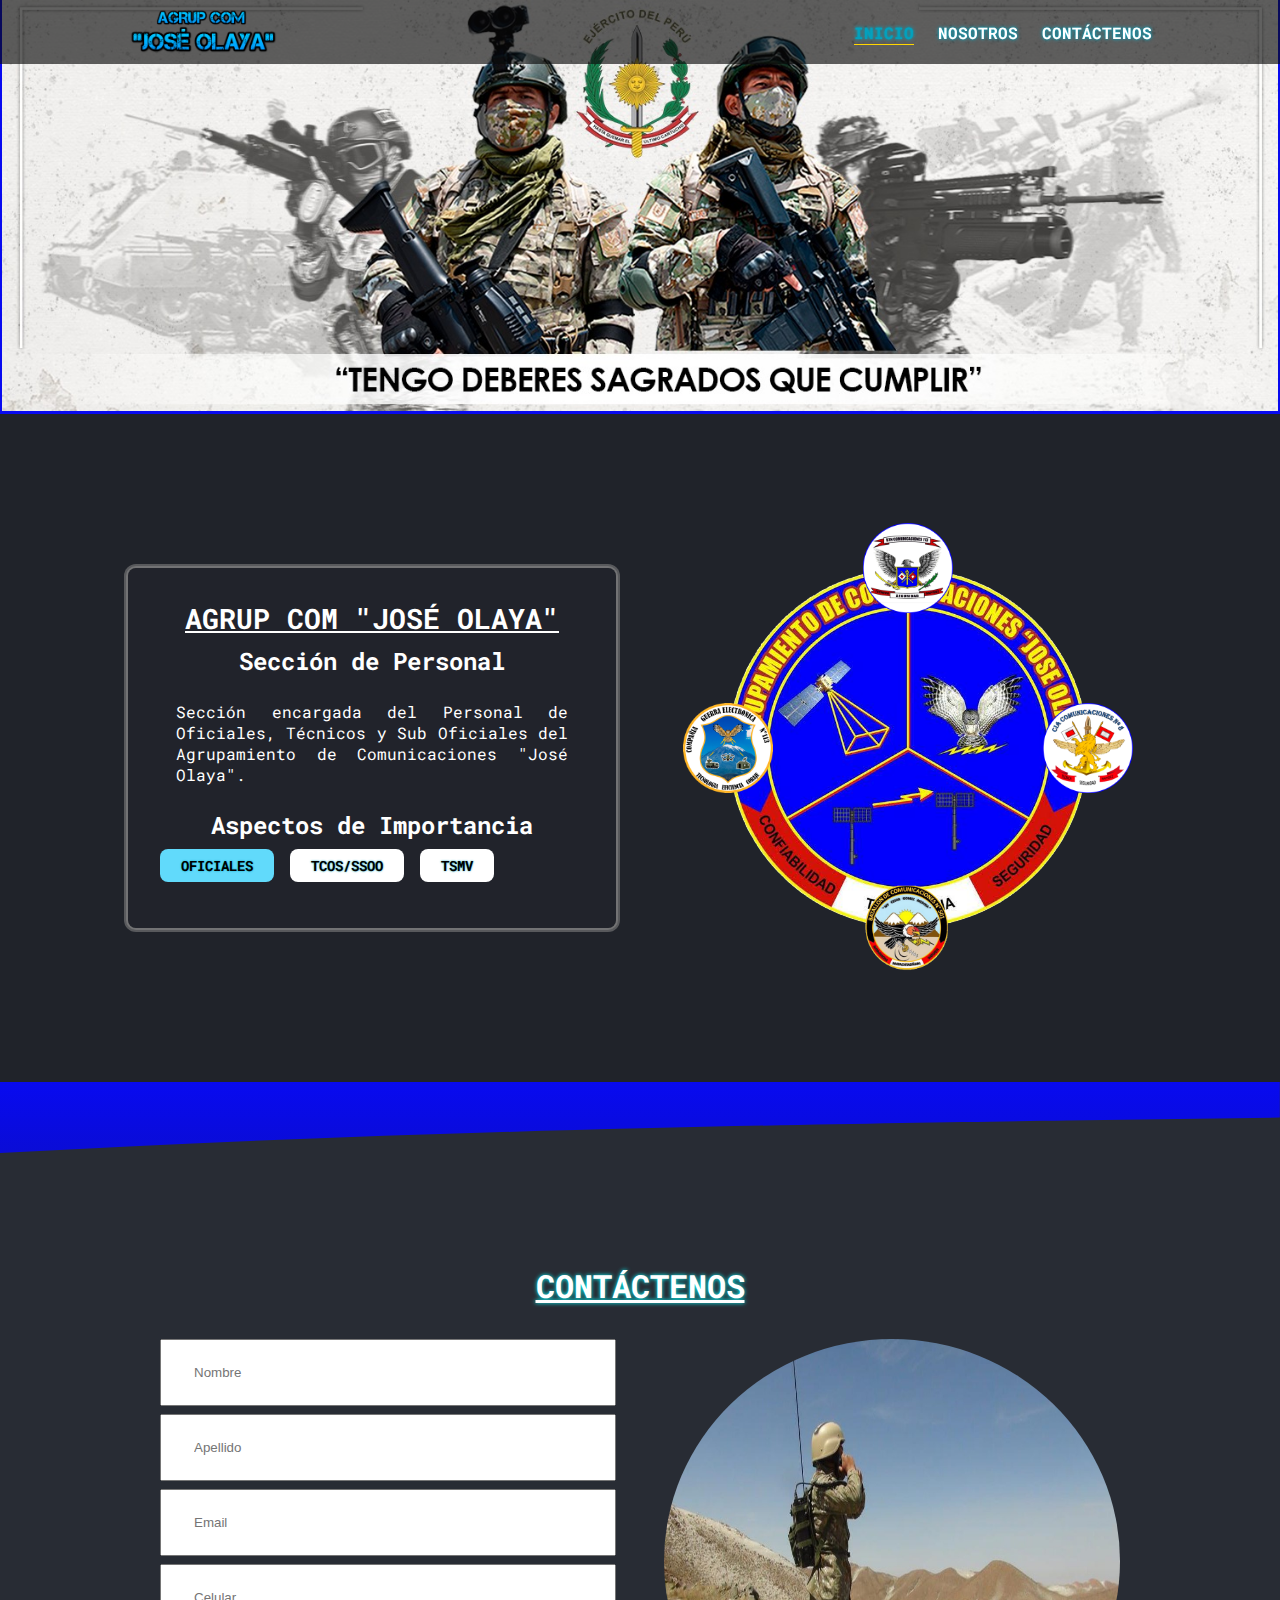
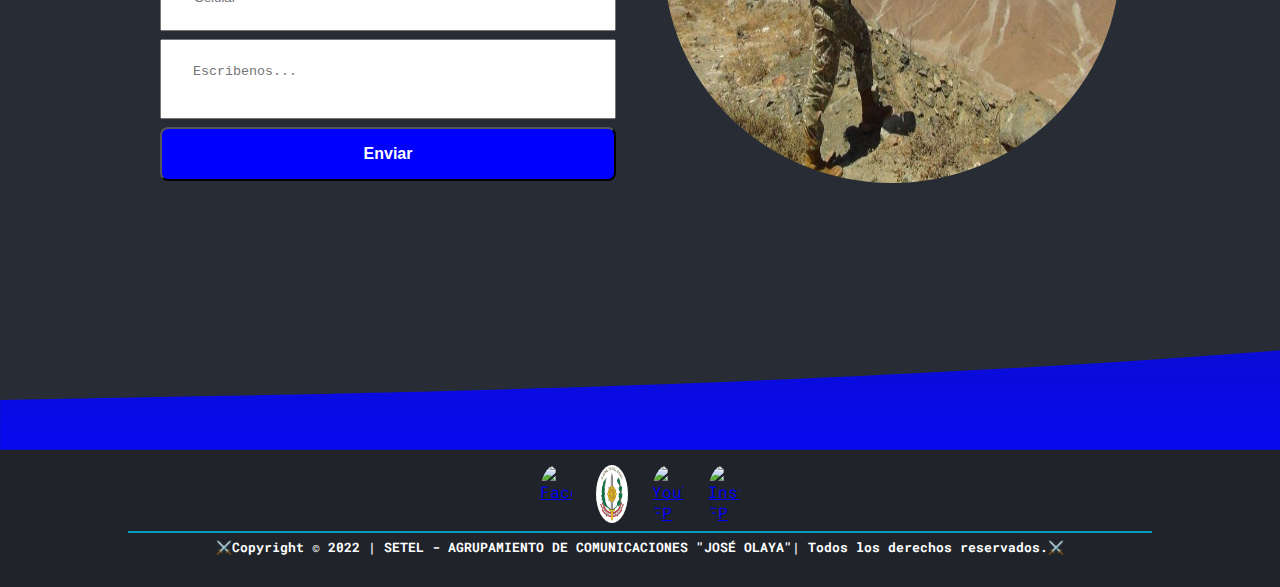
==== index.html @ ff0f56c0 "Se actualiza hipervinculo TSMV" ====
<!DOCTYPE html>
<html lang="es">

<head>
  <meta charset="UTF-8" />
  <meta http-equiv="X-UA-Compatible" content="IE=edge" />
  <meta name="viewport" content="width=device-width, initial-scale=1.0" />
  <title>Agrup Com JO</title>
  <link rel="stylesheet" href="./css/index.css" />
  <link rel="preconnect" href="https://fonts.googleapis.com" />
  <link rel="preconnect" href="https://fonts.gstatic.com" crossorigin />
  <link href="https://fonts.googleapis.com/css2?family=Roboto+Mono:wght@100;200;300;400;500;600;700&display=swap"
    rel="stylesheet" />
  <link rel="stylesheet" href="https://cdn.jsdelivr.net/npm/bootstrap-icons@1.8.1/font/bootstrap-icons.css" />
</head>

<body class="body">
  <header class="header">
    <nav class="header-nav">
      <div class="header-nav__container">
        <a href="#" class="header-nav__link-logocodigo-container">
          <img src="./img/logo-Text-AgrupCom.png" alt="Logo Agrup Com JO" class="header-nav__link-logocodigo" />
        </a>
        <a href="#" class="header-nav__link-logo-container">
          <img src="./img/Logo_Olaya.png" alt="Escudo Agrup Com JO" class="header-nav__link-logo" />
        </a>
        <label for="headerNavMenuIcon" class="header-nav__menu-icon-label">
          <i class="bi bi-list"></i>
        </label>
        <input type="checkbox" id="headerNavMenuIcon" class="header-nav__menu-icon-checkbox" />
        <ul class="header-nav__menu-link-list">
          <li class="header-nav__menu-link-item">
            <a href="#" class="header-nav__menu-link header-nav__menu-link--active" rel="noopener noreferrer">INICIO</a>
          <li class="header-nav__menu-link-item">
            <a href="#" class="header-nav__menu-link">NOSOTROS</a>
          </li>
          <li class="header-nav__menu-link-item">
            <a href="#contacto" class="header-nav__menu-link">CONTÁCTENOS</a>
          </li>
          </li>
        </ul>
      </div>
    </nav>
  </header>

  <main class="main">
    <section class="portada">
        <figure class="portada__image-container">
          <img src="./img/Portada-EP.jpg" alt="Imagen Portada" class="portada-image">
        </figure>
    </section>
    <article class="profile">
      <div class="profile__container">
        <div class="profile__info">
          <h2 class="profile__info-title">AGRUP COM "JOSÉ OLAYA"</h2>
          <h1 class="profile__info-subtitle">Sección de Personal</h1>
          <p class="profile__info-description">Sección encargada del Personal de Oficiales, Técnicos y Sub Oficiales del Agrupamiento de Comunicaciones "José Olaya".</p>
          <h1 class="profile__info-subtitle">Aspectos de Importancia</h1>
          <div class="profile__info-link-container">
            <a href="docs/1formato-actividad-montepio.pdf" target="_blank" rel="noopener noreferrer" class="profile__info-link">OFICIALES</a>
            <a href="docs/1formato-actividad-montepio.pdf" target="_blank" class="profile__info-link profile__info-link--active">TCOS/SSOO</a>
            <a href="./tsmv.html" class="profile__info-link profile__info-link--active">TSMV</a>
          </div>
        </div>
        <div class="profile__figure">
          <figure class="profile__figure-image-container">
            <img src="./img/Logo_Olaya.png" alt="Logo Olaya" class="profile__figure-image" />
            <img src="./img/2Logo_Cmdo501.png" alt="Logo Cia BCOM501" class="profile__figure-tech-one">
            <img src="./img/4Logo_GE.png" alt="Logo GE" class="profile__figure-tech-two">
            <img src="./img/3Logo_CiaCom8.png" alt="Logo Cia Com 8" class="profile__figure-tech-three">
            <img src="./img/1Logo_bcom113.png" alt="Logo BCOM113" class="profile__figure-tech-four">
          </figure>
        </div>
      </div>
    </article>
    <section class="wave-separator">
      <figure class="wave-separator__wave-container">
        <svg id="wave" style="transform:rotate(180deg); transition: 0.3s" viewBox="0 0 1440 200" version="1.1" xmlns="http://www.w3.org/2000/svg"><defs><linearGradient id="sw-gradient-0" x1="0" x2="0" y1="1" y2="0"><stop stop-color="rgba(8, 10, 240, 1)" offset="0%"></stop><stop stop-color="rgba(0, 2.103, 243.936, 0.64)" offset="100%"></stop></linearGradient></defs><path style="transform:translate(0, 0px); opacity:1" fill="url(#sw-gradient-0)" d="M0,160L240,156.7C480,153,960,147,1440,120C1920,93,2400,47,2880,53.3C3360,60,3840,120,4320,130C4800,140,5280,100,5760,70C6240,40,6720,20,7200,30C7680,40,8160,80,8640,80C9120,80,9600,40,10080,33.3C10560,27,11040,53,11520,66.7C12000,80,12480,80,12960,73.3C13440,67,13920,53,14400,50C14880,47,15360,53,15840,70C16320,87,16800,113,17280,120C17760,127,18240,113,18720,116.7C19200,120,19680,140,20160,143.3C20640,147,21120,133,21600,130C22080,127,22560,133,23040,113.3C23520,93,24000,47,24480,23.3C24960,0,25440,0,25920,10C26400,20,26880,40,27360,50C27840,60,28320,60,28800,63.3C29280,67,29760,73,30240,63.3C30720,53,31200,27,31680,30C32160,33,32640,67,33120,90C33600,113,34080,127,34320,133.3L34560,140L34560,200L34320,200C34080,200,33600,200,33120,200C32640,200,32160,200,31680,200C31200,200,30720,200,30240,200C29760,200,29280,200,28800,200C28320,200,27840,200,27360,200C26880,200,26400,200,25920,200C25440,200,24960,200,24480,200C24000,200,23520,200,23040,200C22560,200,22080,200,21600,200C21120,200,20640,200,20160,200C19680,200,19200,200,18720,200C18240,200,17760,200,17280,200C16800,200,16320,200,15840,200C15360,200,14880,200,14400,200C13920,200,13440,200,12960,200C12480,200,12000,200,11520,200C11040,200,10560,200,10080,200C9600,200,9120,200,8640,200C8160,200,7680,200,7200,200C6720,200,6240,200,5760,200C5280,200,4800,200,4320,200C3840,200,3360,200,2880,200C2400,200,1920,200,1440,200C960,200,480,200,240,200L0,200Z"></path></svg>
      </figure> 
    </section>
    <section class="contact" id="contacto">
      <div class="contact__container">
          <h2 class="contact__title">CONTÁCTENOS</h2>
          <form action="" id="formContact" class="contact__form">
              <div class="contact__form-inputs">
                  <input id="name" class="contact__form-item" type="text" placeholder="Nombre" />
                  <input id="apellido" class="contact__form-item" type="text" placeholder="Apellido" />
                  <input id="email" class="contact__form-item" type="email" placeholder="Email" />
                  <input id="celular" class="contact__form-item" type="text" placeholder="Celular" />
                  <textarea id="area" class="contact__form-item conctact__form-item--area"
                      placeholder="Escribenos..."></textarea>
                  <div class="contact__form-button-container">
                      <button type="submit" class="contact__form-button">Enviar</button>
                      <p class="warnings" id="warnings"></p>
                  </div>
              </div>
              <figure class="contact__form-image-container">
                  <img class="contact__form-image" src="./img/contact.jpg" alt="Logo Contacto">
              </figure>
          </form>
      </div>

  </section>
    <section class="wave-separator wave-separator--r-180deg">
      <figure class="wave-separator__wave-container">
        <svg id="wave" style="transform:rotate(180deg); transition: 0.3s" viewBox="0 0 1440 280" version="1.1" xmlns="http://www.w3.org/2000/svg"><defs><linearGradient id="sw-gradient-0" x1="0" x2="0" y1="1" y2="0"><stop stop-color="rgba(8, 10, 240, 1)" offset="0%"></stop><stop stop-color="rgba(0, 2.103, 243.936, 0.64)" offset="100%"></stop></linearGradient></defs><path style="transform:translate(0, 0px); opacity:1" fill="url(#sw-gradient-0)" d="M0,224L240,219.3C480,215,960,205,1440,168C1920,131,2400,65,2880,74.7C3360,84,3840,168,4320,182C4800,196,5280,140,5760,98C6240,56,6720,28,7200,42C7680,56,8160,112,8640,112C9120,112,9600,56,10080,46.7C10560,37,11040,75,11520,93.3C12000,112,12480,112,12960,102.7C13440,93,13920,75,14400,70C14880,65,15360,75,15840,98C16320,121,16800,159,17280,168C17760,177,18240,159,18720,163.3C19200,168,19680,196,20160,200.7C20640,205,21120,187,21600,182C22080,177,22560,187,23040,158.7C23520,131,24000,65,24480,32.7C24960,0,25440,0,25920,14C26400,28,26880,56,27360,70C27840,84,28320,84,28800,88.7C29280,93,29760,103,30240,88.7C30720,75,31200,37,31680,42C32160,47,32640,93,33120,126C33600,159,34080,177,34320,186.7L34560,196L34560,280L34320,280C34080,280,33600,280,33120,280C32640,280,32160,280,31680,280C31200,280,30720,280,30240,280C29760,280,29280,280,28800,280C28320,280,27840,280,27360,280C26880,280,26400,280,25920,280C25440,280,24960,280,24480,280C24000,280,23520,280,23040,280C22560,280,22080,280,21600,280C21120,280,20640,280,20160,280C19680,280,19200,280,18720,280C18240,280,17760,280,17280,280C16800,280,16320,280,15840,280C15360,280,14880,280,14400,280C13920,280,13440,280,12960,280C12480,280,12000,280,11520,280C11040,280,10560,280,10080,280C9600,280,9120,280,8640,280C8160,280,7680,280,7200,280C6720,280,6240,280,5760,280C5280,280,4800,280,4320,280C3840,280,3360,280,2880,280C2400,280,1920,280,1440,280C960,280,480,280,240,280L0,280Z"></path></svg>
      </figure> 
    </section>
  </main>
</body>
<footer class="footer">
  <nav class="footer-nav">
    <div class="footer-nav-container">
      <ul class="footer-nav__link-list">
        <li class="footer-nav__link-item">
          <a href="https://www.facebook.com/joseolaya.agrupamientodecomunicaciones.7" class="footer-nav__link">
            <img src="https://i.postimg.cc/7YHyZXZX/facebook.png" alt="Facebook" class="footer-nav__link-image" />
          </a>
        </li>
        <li class="footer-nav__link-item">
          <a href="https://www.facebook.com/ejercitodelperuoficial" class="footer-nav__link" target="_blank">
            <img src="./img/logo_ep.jpg" alt="Facebook EP" class="footer-nav__link-image" />
          </a>
        </li>
        <li class="footer-nav__link-item">
          <a href="https://www.youtube.com/c/Ej%C3%A9rcitodelPer%C3%BACanaloficial" class="footer-nav__link" target="_blank">
            <img src="https://i.postimg.cc/VLzmp15X/youtube.png" alt="YouTube EP" class="footer-nav__link-image" />
          </a>
        </li>
        <li class="footer-nav__link-item">
          <a href="https://www.instagram.com/ejercitoperu/?hl=en" class="footer-nav__link" target="_blank">
            <img src="https://i.postimg.cc/MpTxZD7T/instagram.png" alt="Instagram EP" class="footer-nav__link-image"/>
          </a>
        </li>
      </ul>
      <h2 class="footer-nav__credits">
        ⚔️Copyright &copy; 2022 <a href="https://www.facebook.com/joseolaya.agrupamientodecomunicaciones.7"
          class="footer-nav__credits-author" target="_blank" rel="noreferrer">| SETEL - AGRUPAMIENTO DE COMUNICACIONES "JOSÉ OLAYA"|</a> Todos los derechos
        reservados.⚔️
      </h2>
    </div>
  </nav>
</footer>
</html>
---- css/index.css ----
@import url(./header.css);
@import url(./profile.css);
@import url(./footer.css);
@import url(./tsmv.css);
@import url(./contact.css);

:root {
  scroll-behavior: smooth;
  --primary-theme-color: #20232a;
  --secondary-theme-color: #282c34;
  --text-color: #fff;
  --primary-shadow-color: #8888;
  --secondary-shadow-color: #21242c80;
  --button-color: #61dafb;
  --button-color-active: #fff;
  --button-text-color: #000;
  --primary-highlight-color: #03a1bd;
  --secondary-highlight-color: #ffd700;
  --padding-section: 4rem 0;
  --padding-container: 0 2rem;
  --max-width-container: 1024px;
  --border-radius: 0.5rem;
  --all-transitions: all 0.25s;
}

.body {
  background-color: var(--primary-theme-color);
  color: var(--text-color);
  font-family: 'Roboto Mono', monospace;
  margin: 0;
}

.main {
  width: 100%;
}

.portada{
  background-color: #080af0;
  margin-top: 4.5rem;
  /* align-items: center; */
  /* background-position: center; */
  /* justify-content:center; */
  /* padding: 0px; */
}

.portada__image-container{
    /* position: relative; */
    display: flex;
    align-items: center;
    margin: 0;

}
.portada-image{
  width:100%;
  transition: var(--all-transitions);
}

@media (min-width: 854px) {
  .portada{
    margin-top: -1rem;
    /* margin: 0;
    padding: 0; */
  }

  .portada__image-container{
    /* position: relative; */
    display: flex;
    align-items: center;
    margin: 0rem;
    padding: 0.15em;
  }
  .portada-image {
      width: 100%;
      transition: var(--all-transitions);
    }

  :root {
    --padding-container: 0 0.75em;
  }
  
  
}
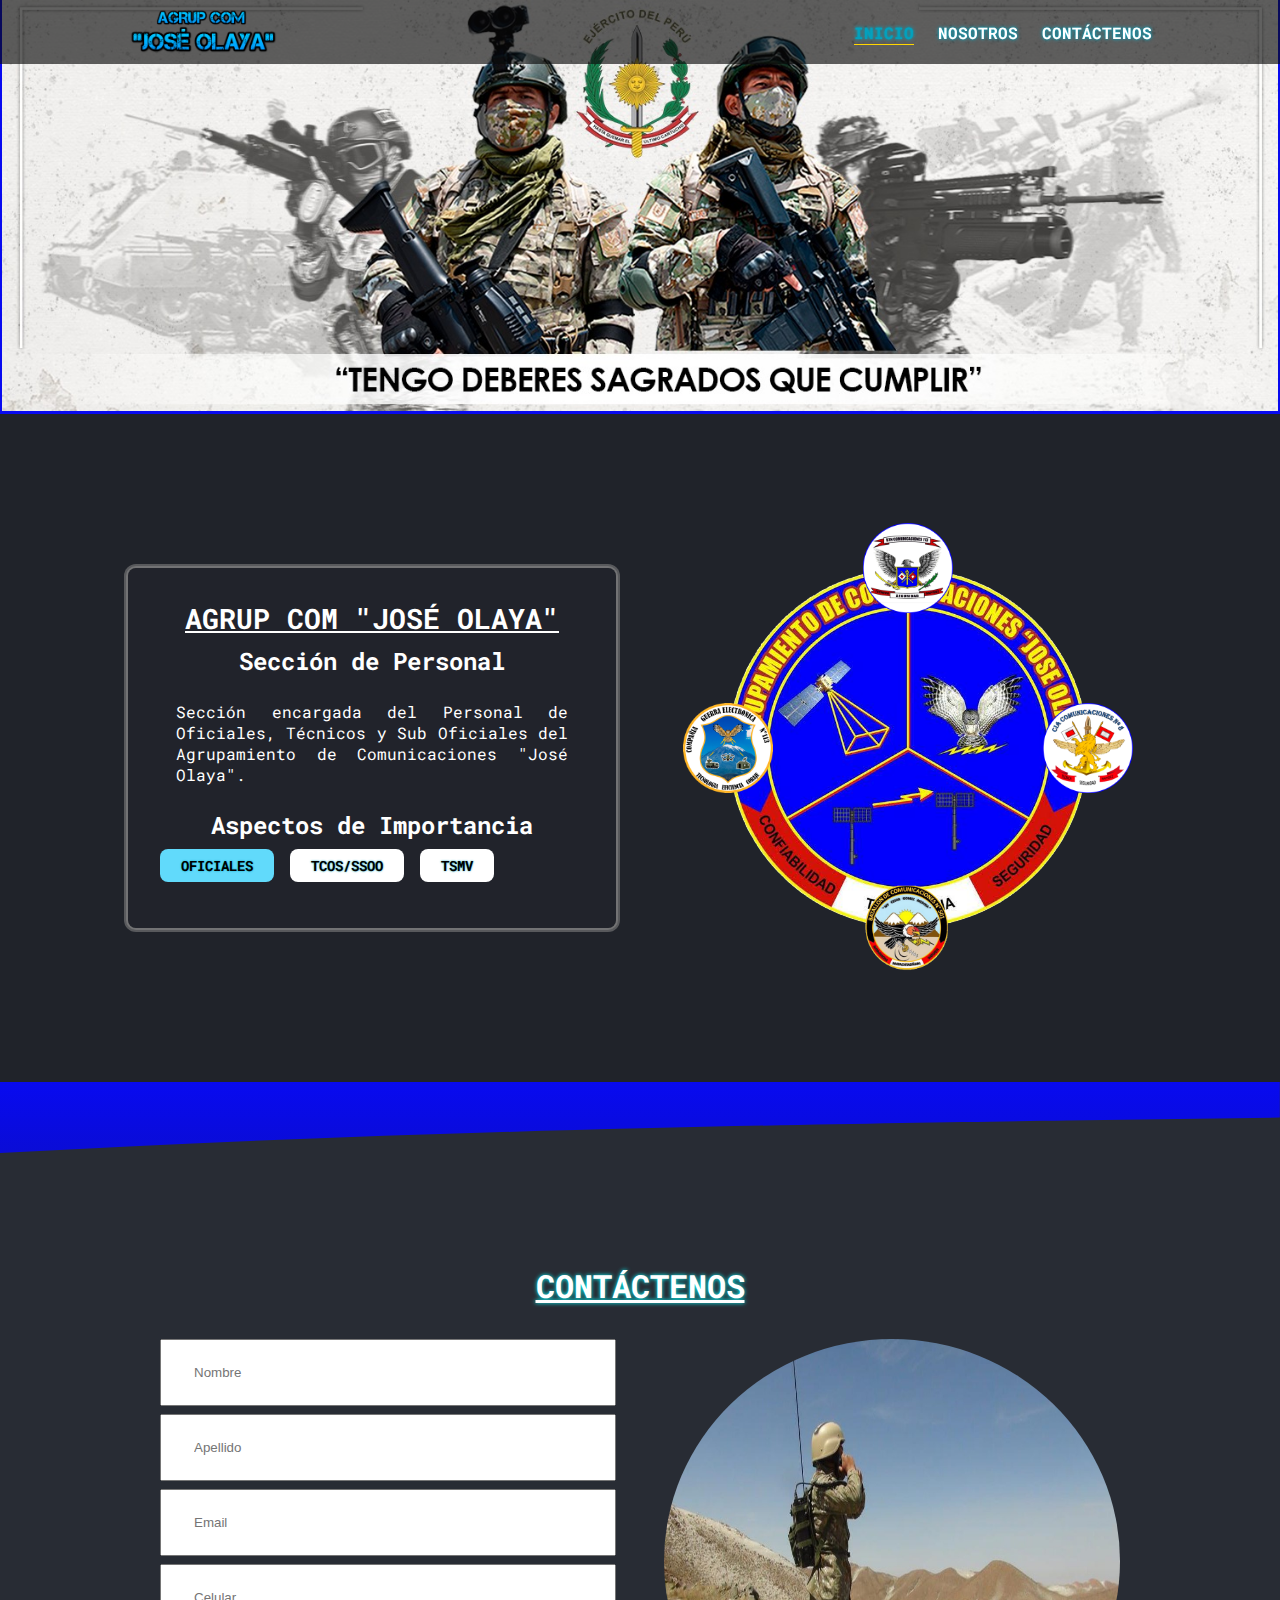
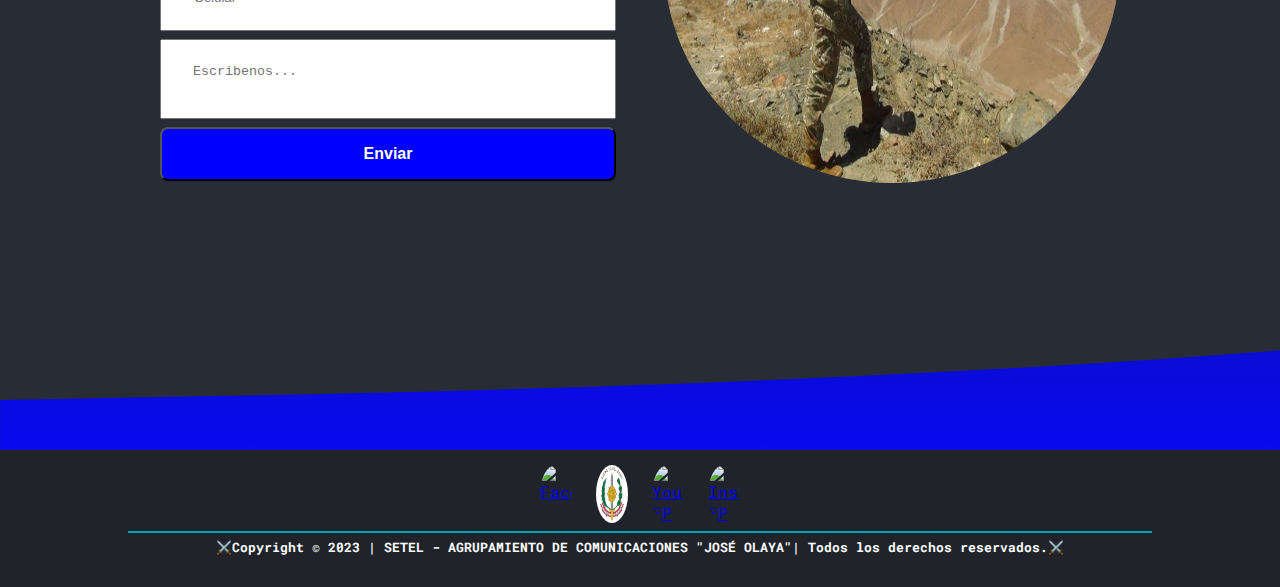
==== commit f0dee33c: "Update index.html" ====
--- a/index.html
+++ b/index.html
@@ -59,7 +59,7 @@
           <div class="profile__info-link-container">
             <a href="docs/1formato-actividad-montepio.pdf" target="_blank" rel="noopener noreferrer" class="profile__info-link">OFICIALES</a>
             <a href="docs/1formato-actividad-montepio.pdf" target="_blank" class="profile__info-link profile__info-link--active">TCOS/SSOO</a>
-            <a href="./tsmv.html" class="profile__info-link profile__info-link--active">TSMV</a>
+            <a href="tsmv.html" class="profile__info-link profile__info-link--active">TSMV</a>
           </div>
         </div>
         <div class="profile__figure">
@@ -134,11 +134,11 @@
         </li>
       </ul>
       <h2 class="footer-nav__credits">
-        ⚔️Copyright &copy; 2022 <a href="https://www.facebook.com/joseolaya.agrupamientodecomunicaciones.7"
+        ⚔️Copyright &copy; 2023 <a href="https://www.facebook.com/joseolaya.agrupamientodecomunicaciones.7"
           class="footer-nav__credits-author" target="_blank" rel="noreferrer">| SETEL - AGRUPAMIENTO DE COMUNICACIONES "JOSÉ OLAYA"|</a> Todos los derechos
         reservados.⚔️
       </h2>
     </div>
   </nav>
 </footer>
-</html>+</html>
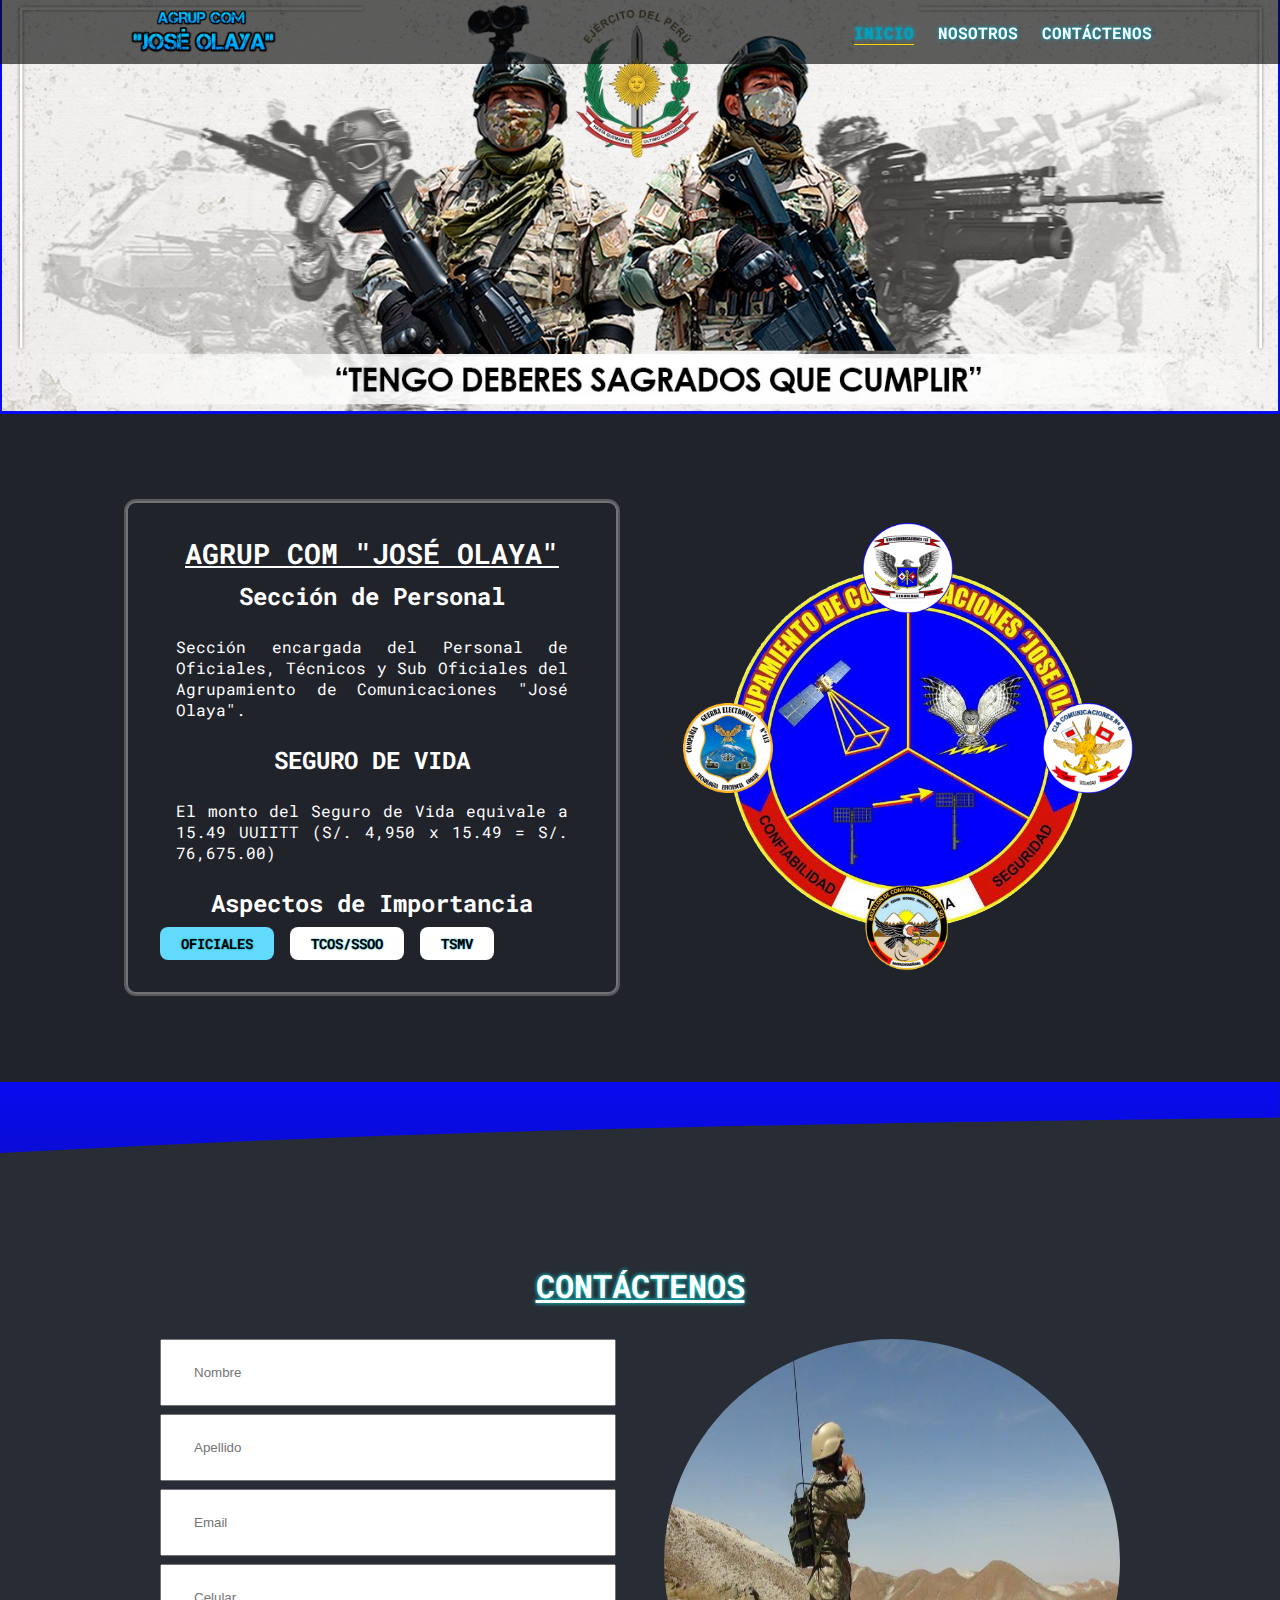
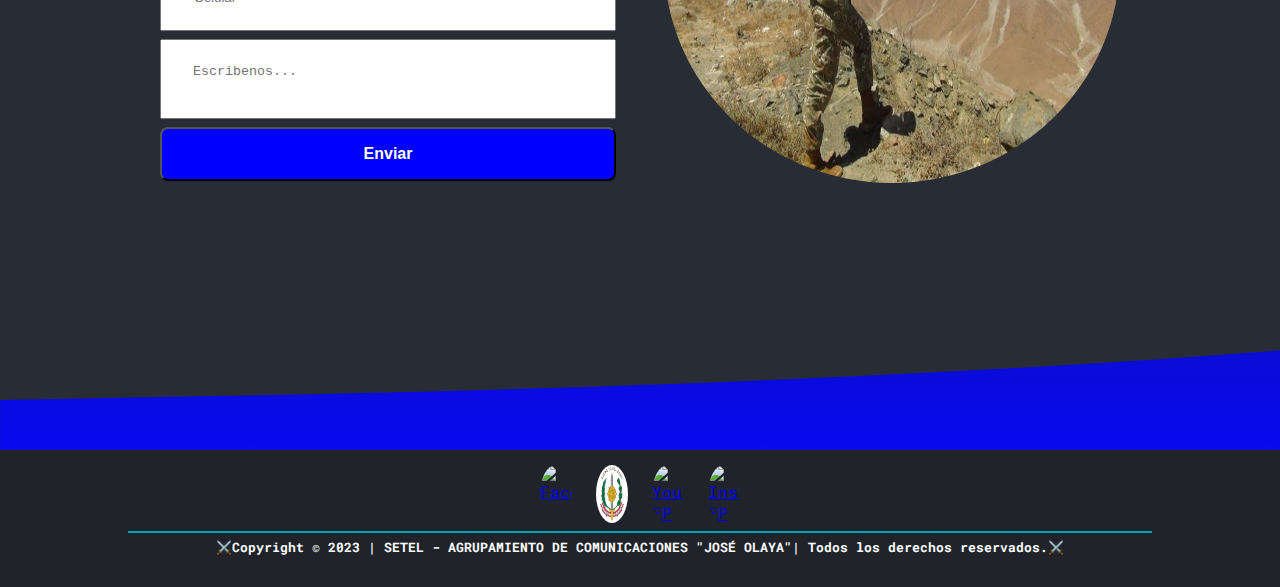
==== commit ecb78b67: "Update index.html" ====
--- a/index.html
+++ b/index.html
@@ -55,6 +55,8 @@
           <h2 class="profile__info-title">AGRUP COM "JOSÉ OLAYA"</h2>
           <h1 class="profile__info-subtitle">Sección de Personal</h1>
           <p class="profile__info-description">Sección encargada del Personal de Oficiales, Técnicos y Sub Oficiales del Agrupamiento de Comunicaciones "José Olaya".</p>
+          <h1 class="profile__info-subtitle">SEGURO DE VIDA</h1>
+          <p class="profile__info-description">El monto del Seguro de Vida equivale a 15.49 UUIITT (S/. 4,950 x 15.49 = S/. 76,675.00)</p>
           <h1 class="profile__info-subtitle">Aspectos de Importancia</h1>
           <div class="profile__info-link-container">
             <a href="docs/1formato-actividad-montepio.pdf" target="_blank" rel="noopener noreferrer" class="profile__info-link">OFICIALES</a>
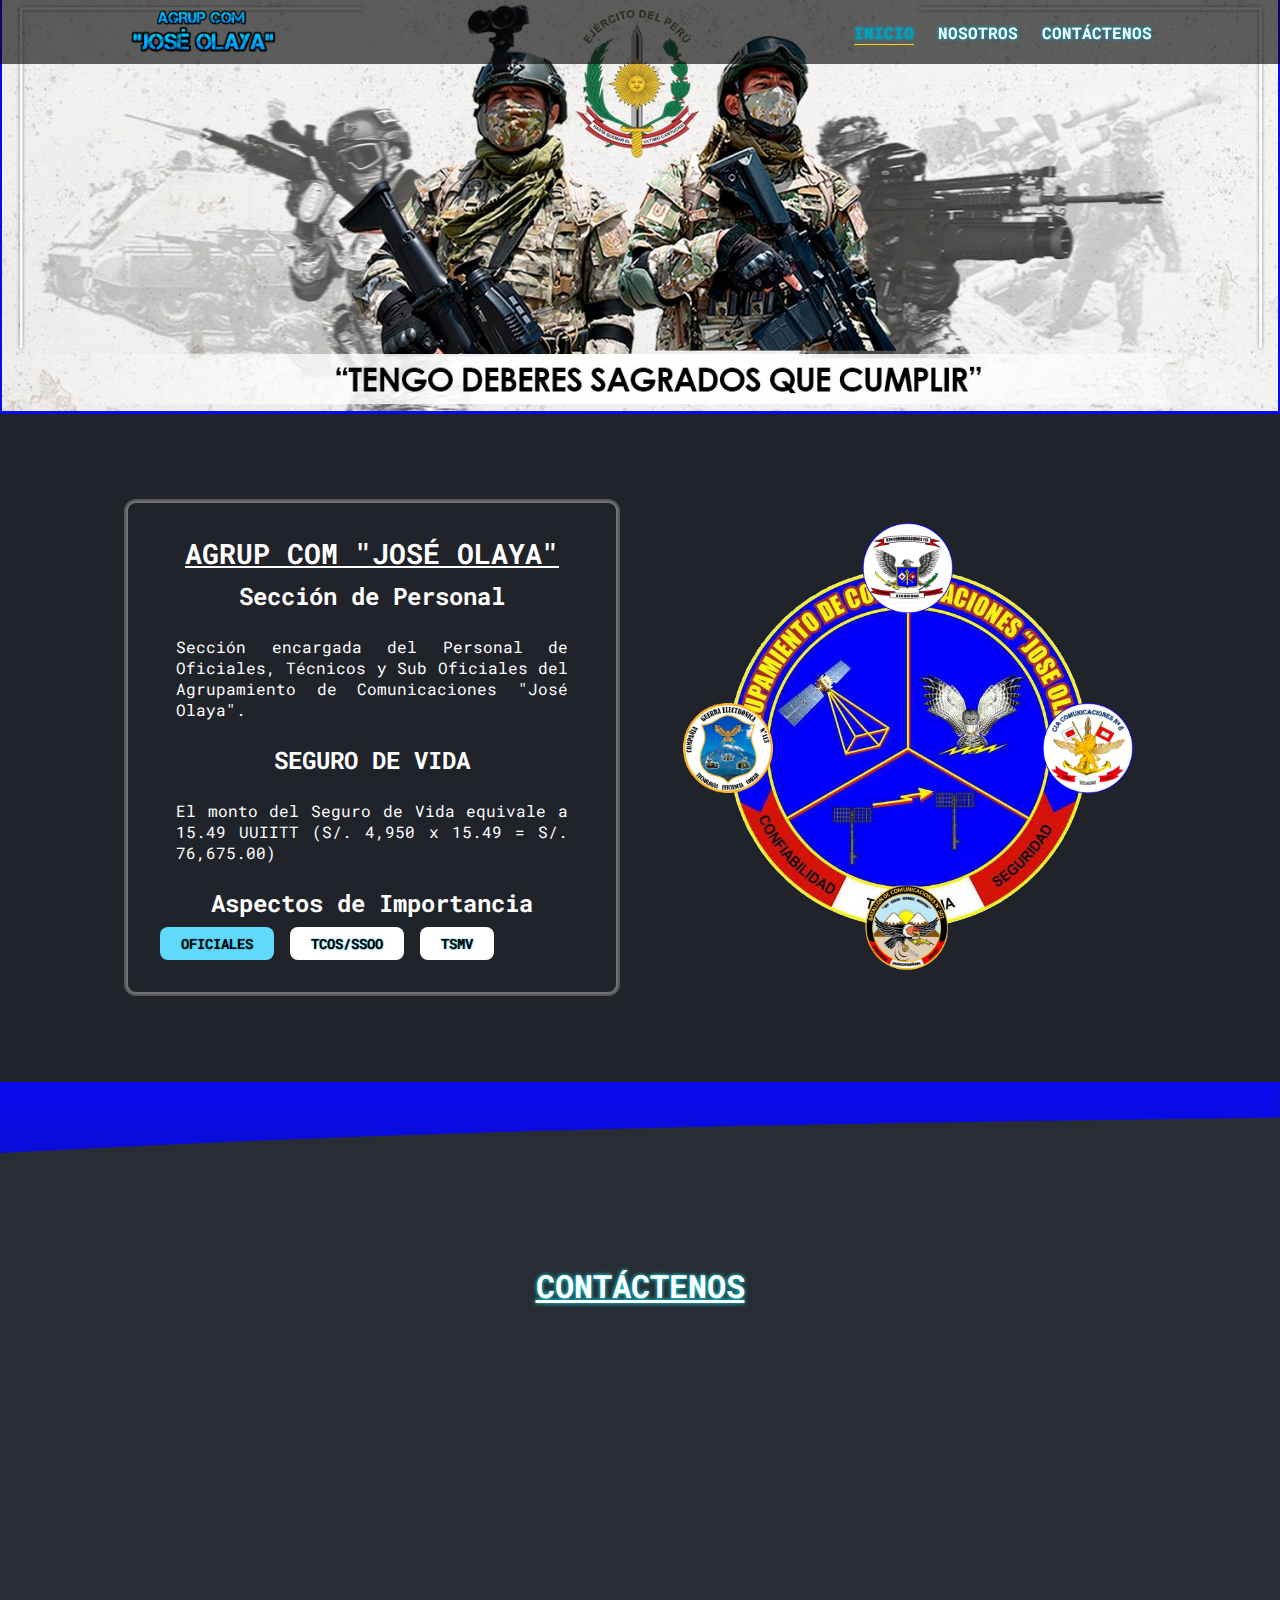
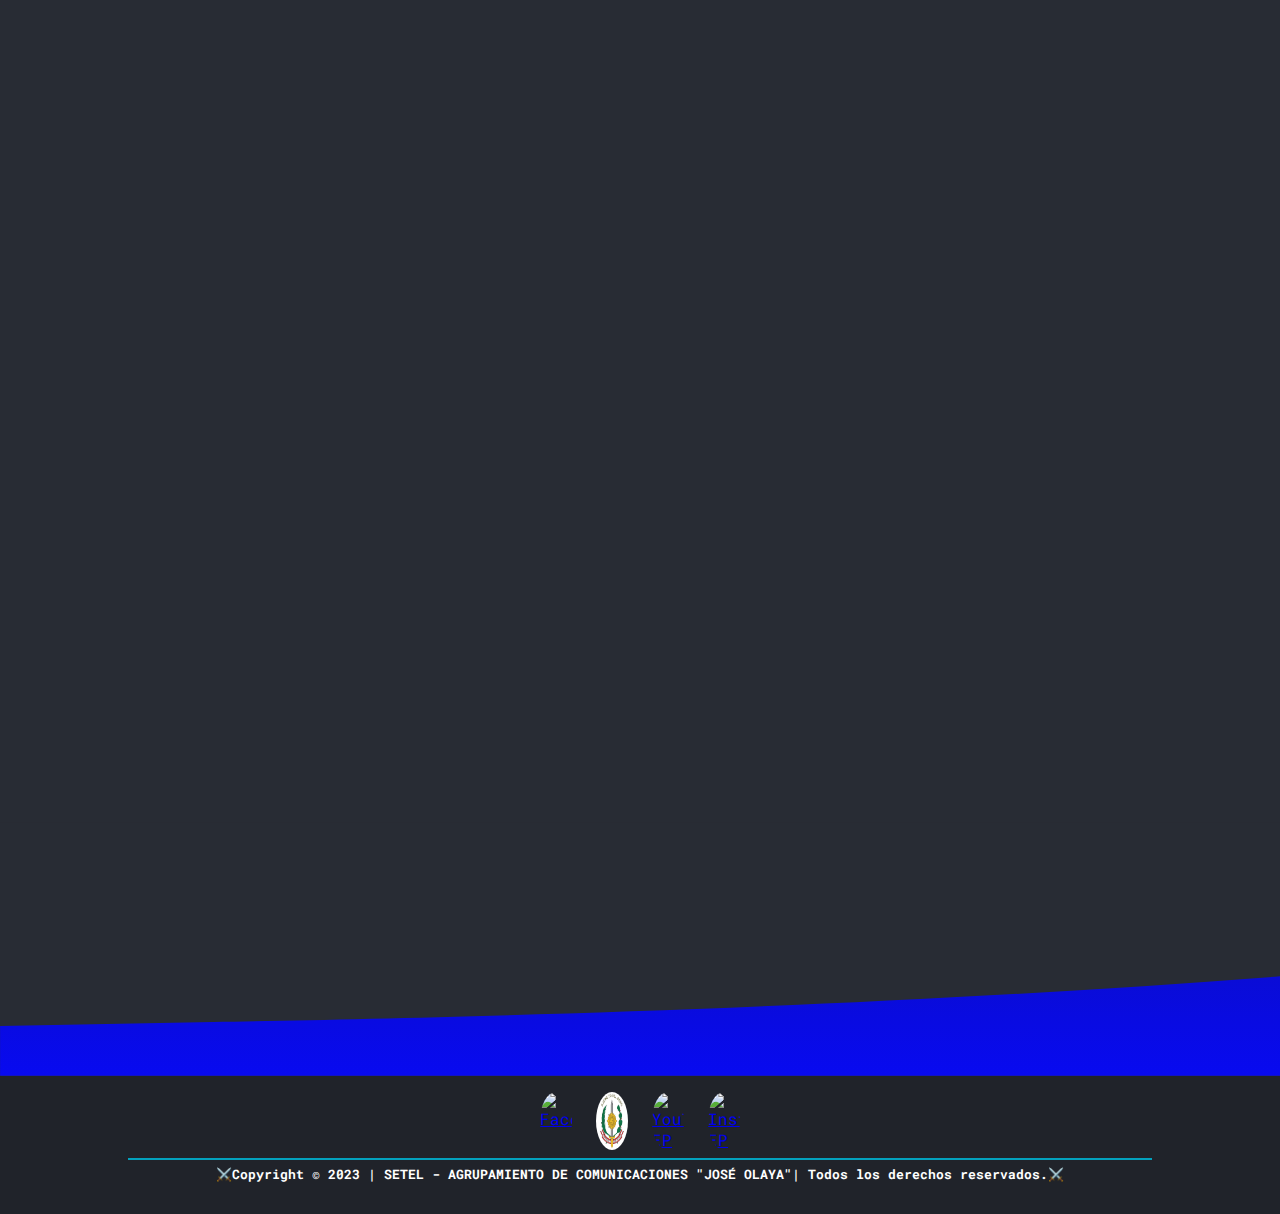
==== commit 6e91bb40: "Update index.html" ====
--- a/index.html
+++ b/index.html
@@ -83,25 +83,8 @@
     <section class="contact" id="contacto">
       <div class="contact__container">
           <h2 class="contact__title">CONTÁCTENOS</h2>
-          <form action="" id="formContact" class="contact__form">
-              <div class="contact__form-inputs">
-                  <input id="name" class="contact__form-item" type="text" placeholder="Nombre" />
-                  <input id="apellido" class="contact__form-item" type="text" placeholder="Apellido" />
-                  <input id="email" class="contact__form-item" type="email" placeholder="Email" />
-                  <input id="celular" class="contact__form-item" type="text" placeholder="Celular" />
-                  <textarea id="area" class="contact__form-item conctact__form-item--area"
-                      placeholder="Escribenos..."></textarea>
-                  <div class="contact__form-button-container">
-                      <button type="submit" class="contact__form-button">Enviar</button>
-                      <p class="warnings" id="warnings"></p>
-                  </div>
-              </div>
-              <figure class="contact__form-image-container">
-                  <img class="contact__form-image" src="./img/contact.jpg" alt="Logo Contacto">
-              </figure>
-          </form>
+      <iframe title="Calendar" src="https://timetreeapp.com/public_calendars/ac01/embed?calendar_name=true&frame_color=%232ecc87" style="width:100%;min-height:700px;aspect-ratio:680/720;border:none"></iframe>
       </div>
-
   </section>
     <section class="wave-separator wave-separator--r-180deg">
       <figure class="wave-separator__wave-container">
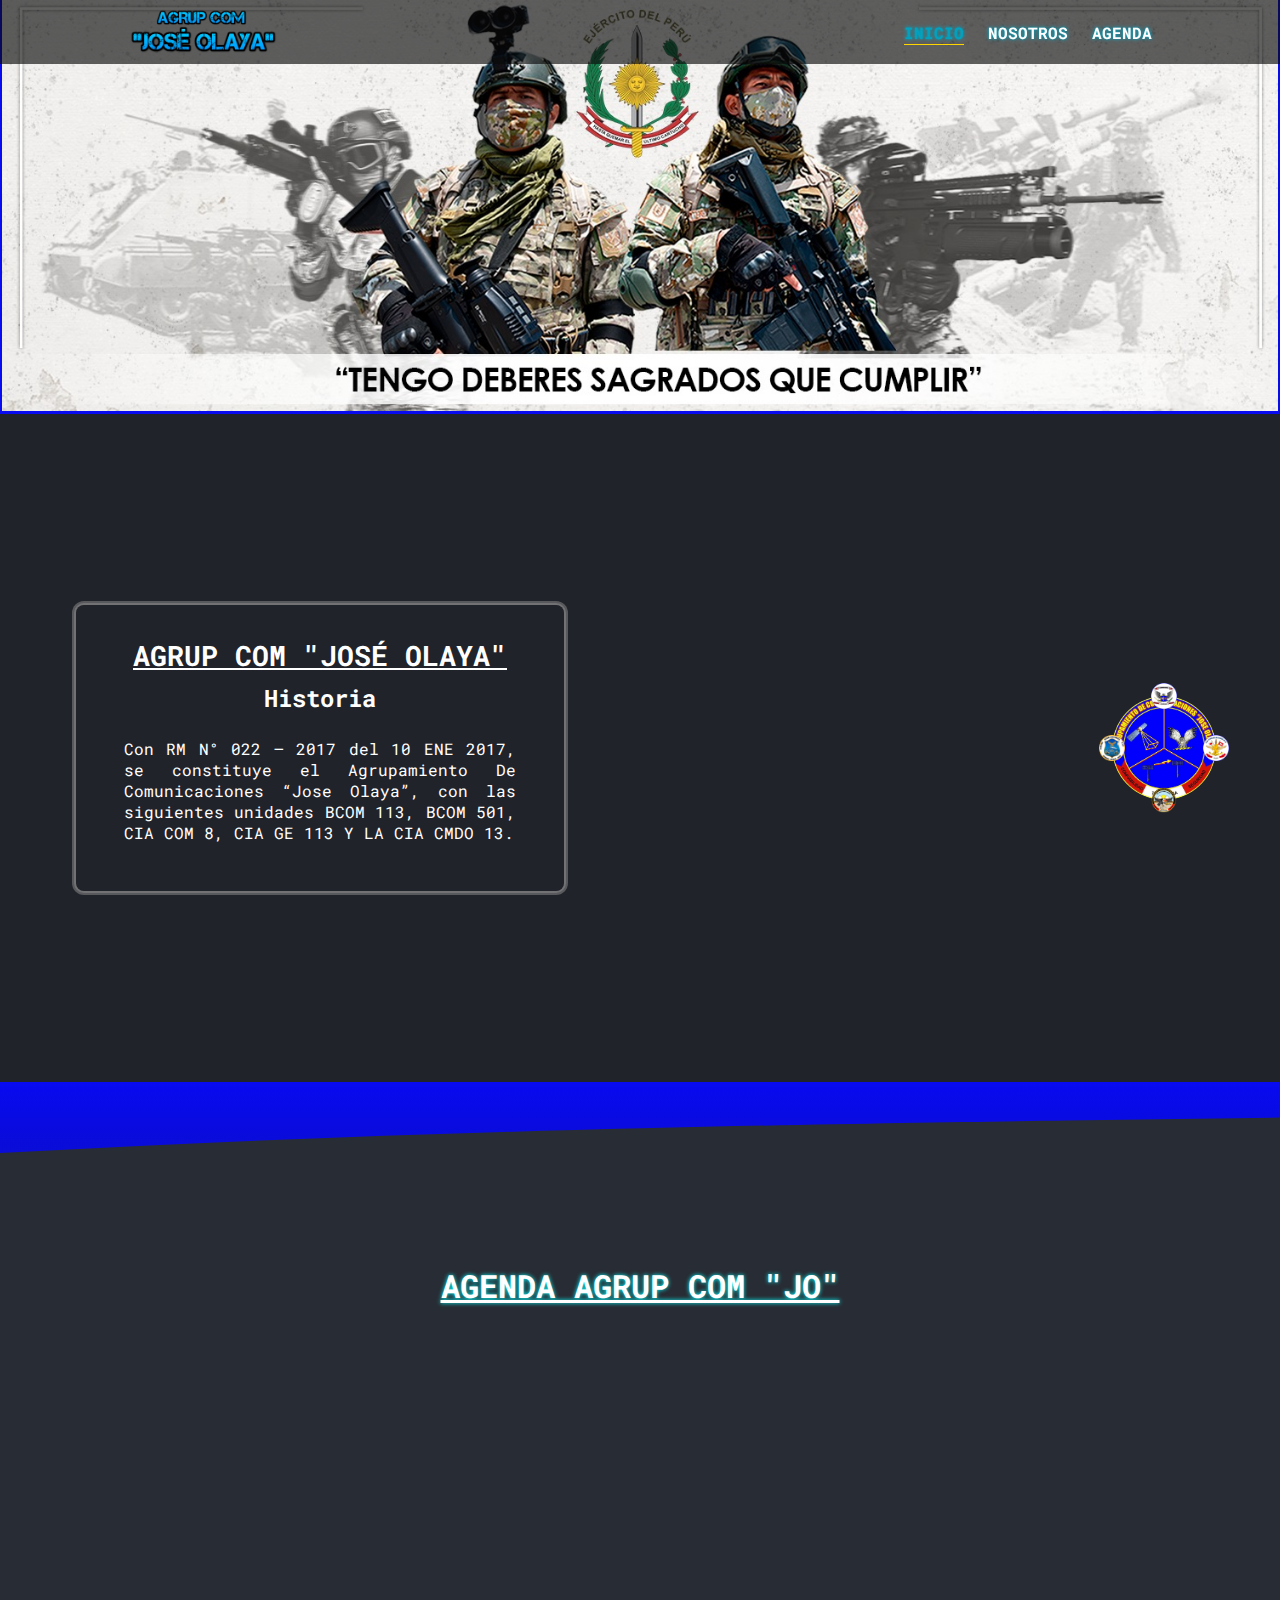
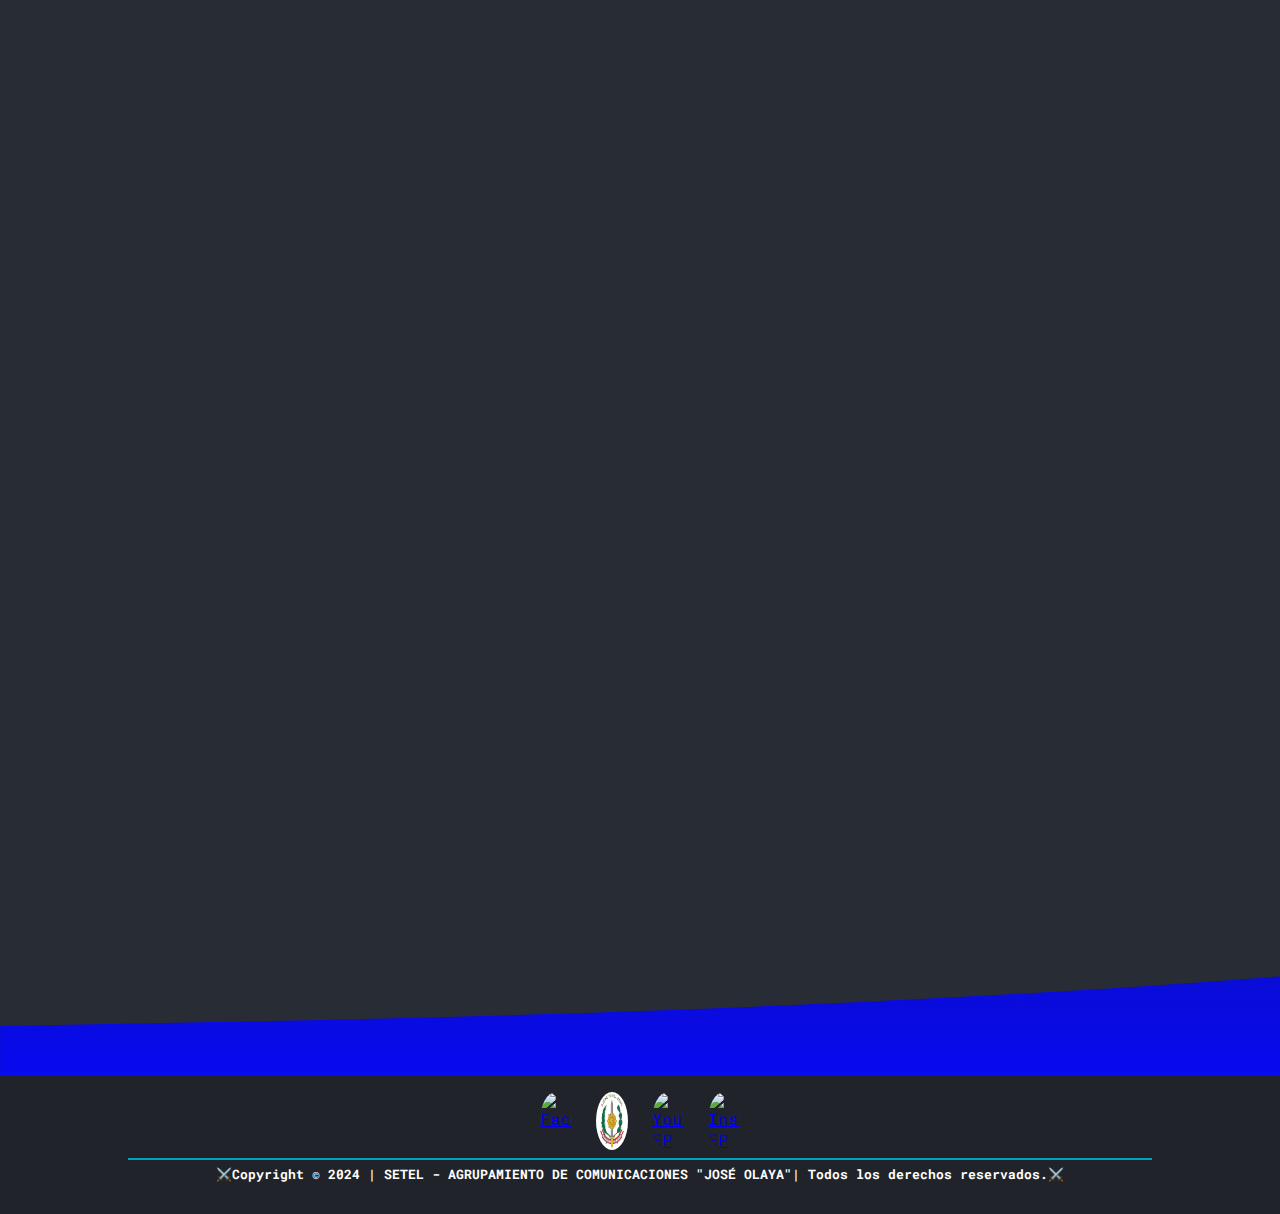
==== commit 70814f1c: "Update index.html" ====
--- a/index.html
+++ b/index.html
@@ -35,7 +35,7 @@
             <a href="#" class="header-nav__menu-link">NOSOTROS</a>
           </li>
           <li class="header-nav__menu-link-item">
-            <a href="#contacto" class="header-nav__menu-link">CONTÁCTENOS</a>
+            <a href="#contacto" class="header-nav__menu-link">AGENDA</a>
           </li>
           </li>
         </ul>
@@ -53,16 +53,9 @@
       <div class="profile__container">
         <div class="profile__info">
           <h2 class="profile__info-title">AGRUP COM "JOSÉ OLAYA"</h2>
-          <h1 class="profile__info-subtitle">Sección de Personal</h1>
-          <p class="profile__info-description">Sección encargada del Personal de Oficiales, Técnicos y Sub Oficiales del Agrupamiento de Comunicaciones "José Olaya".</p>
-          <h1 class="profile__info-subtitle">SEGURO DE VIDA</h1>
-          <p class="profile__info-description">El monto del Seguro de Vida equivale a 15.49 UUIITT (S/. 4,950 x 15.49 = S/. 76,675.00)</p>
-          <h1 class="profile__info-subtitle">Aspectos de Importancia</h1>
-          <div class="profile__info-link-container">
-            <a href="docs/1formato-actividad-montepio.pdf" target="_blank" rel="noopener noreferrer" class="profile__info-link">OFICIALES</a>
-            <a href="docs/1formato-actividad-montepio.pdf" target="_blank" class="profile__info-link profile__info-link--active">TCOS/SSOO</a>
-            <a href="tsmv.html" class="profile__info-link profile__info-link--active">TSMV</a>
-          </div>
+          <h1 class="profile__info-subtitle">Historia</h1>
+          <p class="profile__info-description">Con RM N° 022 – 2017 del 10 ENE 2017, se constituye el Agrupamiento De Comunicaciones “Jose Olaya”, con las siguientes unidades BCOM 113, BCOM 501, CIA COM 8, CIA GE 113 Y LA CIA CMDO 13.</p>
+        </div>
         </div>
         <div class="profile__figure">
           <figure class="profile__figure-image-container">
@@ -82,7 +75,7 @@
     </section>
     <section class="contact" id="contacto">
       <div class="contact__container">
-          <h2 class="contact__title">CONTÁCTENOS</h2>
+          <h2 class="contact__title">AGENDA AGRUP COM "JO"</h2>
       <iframe title="Calendar" src="https://timetreeapp.com/public_calendars/ac01/embed?calendar_name=true&frame_color=%232ecc87" style="width:100%;min-height:700px;aspect-ratio:680/720;border:none"></iframe>
       </div>
   </section>
@@ -119,7 +112,7 @@
         </li>
       </ul>
       <h2 class="footer-nav__credits">
-        ⚔️Copyright &copy; 2023 <a href="https://www.facebook.com/joseolaya.agrupamientodecomunicaciones.7"
+        ⚔️Copyright &copy; 2024 <a href="https://www.facebook.com/joseolaya.agrupamientodecomunicaciones.7"
           class="footer-nav__credits-author" target="_blank" rel="noreferrer">| SETEL - AGRUPAMIENTO DE COMUNICACIONES "JOSÉ OLAYA"|</a> Todos los derechos
         reservados.⚔️
       </h2>
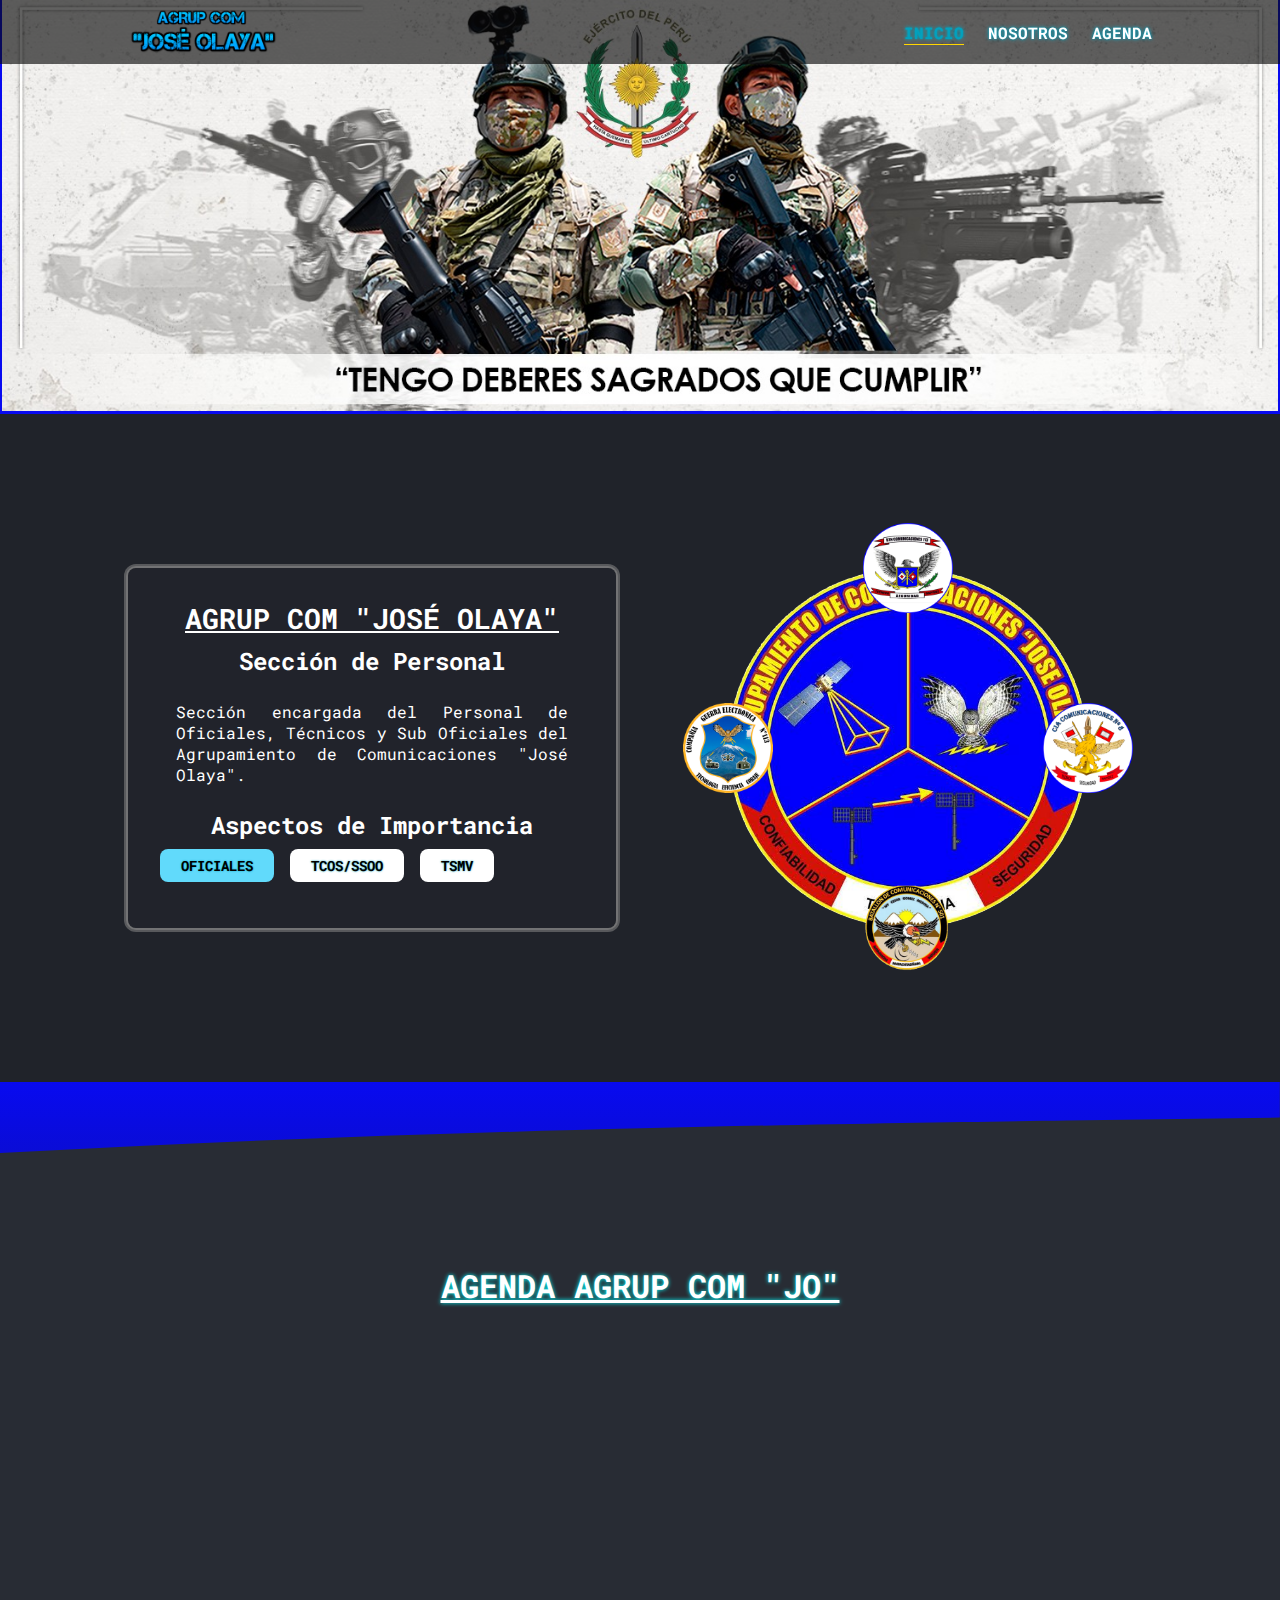
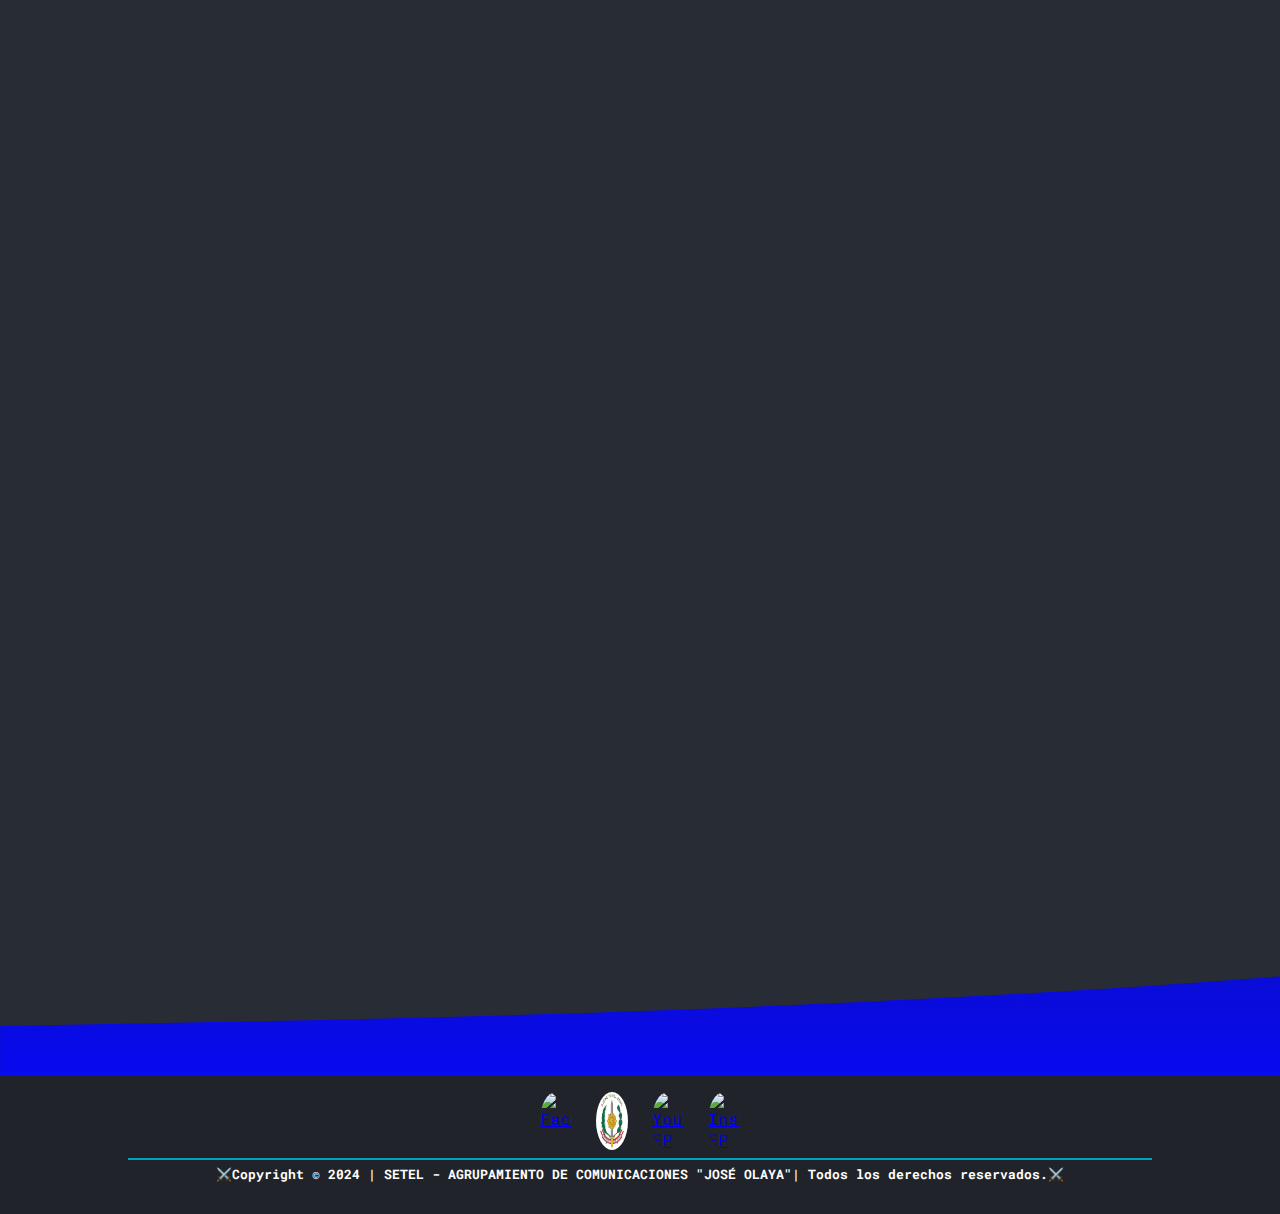
==== commit c22e5ce4: "Update index.html" ====
--- a/index.html
+++ b/index.html
@@ -49,13 +49,18 @@
           <img src="./img/Portada-EP.jpg" alt="Imagen Portada" class="portada-image">
         </figure>
     </section>
-    <article class="profile">
+       <article class="profile">
       <div class="profile__container">
         <div class="profile__info">
           <h2 class="profile__info-title">AGRUP COM "JOSÉ OLAYA"</h2>
-          <h1 class="profile__info-subtitle">Historia</h1>
-          <p class="profile__info-description">Con RM N° 022 – 2017 del 10 ENE 2017, se constituye el Agrupamiento De Comunicaciones “Jose Olaya”, con las siguientes unidades BCOM 113, BCOM 501, CIA COM 8, CIA GE 113 Y LA CIA CMDO 13.</p>
-        </div>
+          <h1 class="profile__info-subtitle">Sección de Personal</h1>
+          <p class="profile__info-description">Sección encargada del Personal de Oficiales, Técnicos y Sub Oficiales del Agrupamiento de Comunicaciones "José Olaya".</p>
+          <h1 class="profile__info-subtitle">Aspectos de Importancia</h1>
+          <div class="profile__info-link-container">
+            <a href="docs/1formato-actividad-montepio.pdf" target="_blank" rel="noopener noreferrer" class="profile__info-link">OFICIALES</a>
+            <a href="docs/1formato-actividad-montepio.pdf" target="_blank" class="profile__info-link profile__info-link--active">TCOS/SSOO</a>
+            <a href="tsmv.html" class="profile__info-link profile__info-link--active">TSMV</a>
+          </div>
         </div>
         <div class="profile__figure">
           <figure class="profile__figure-image-container">
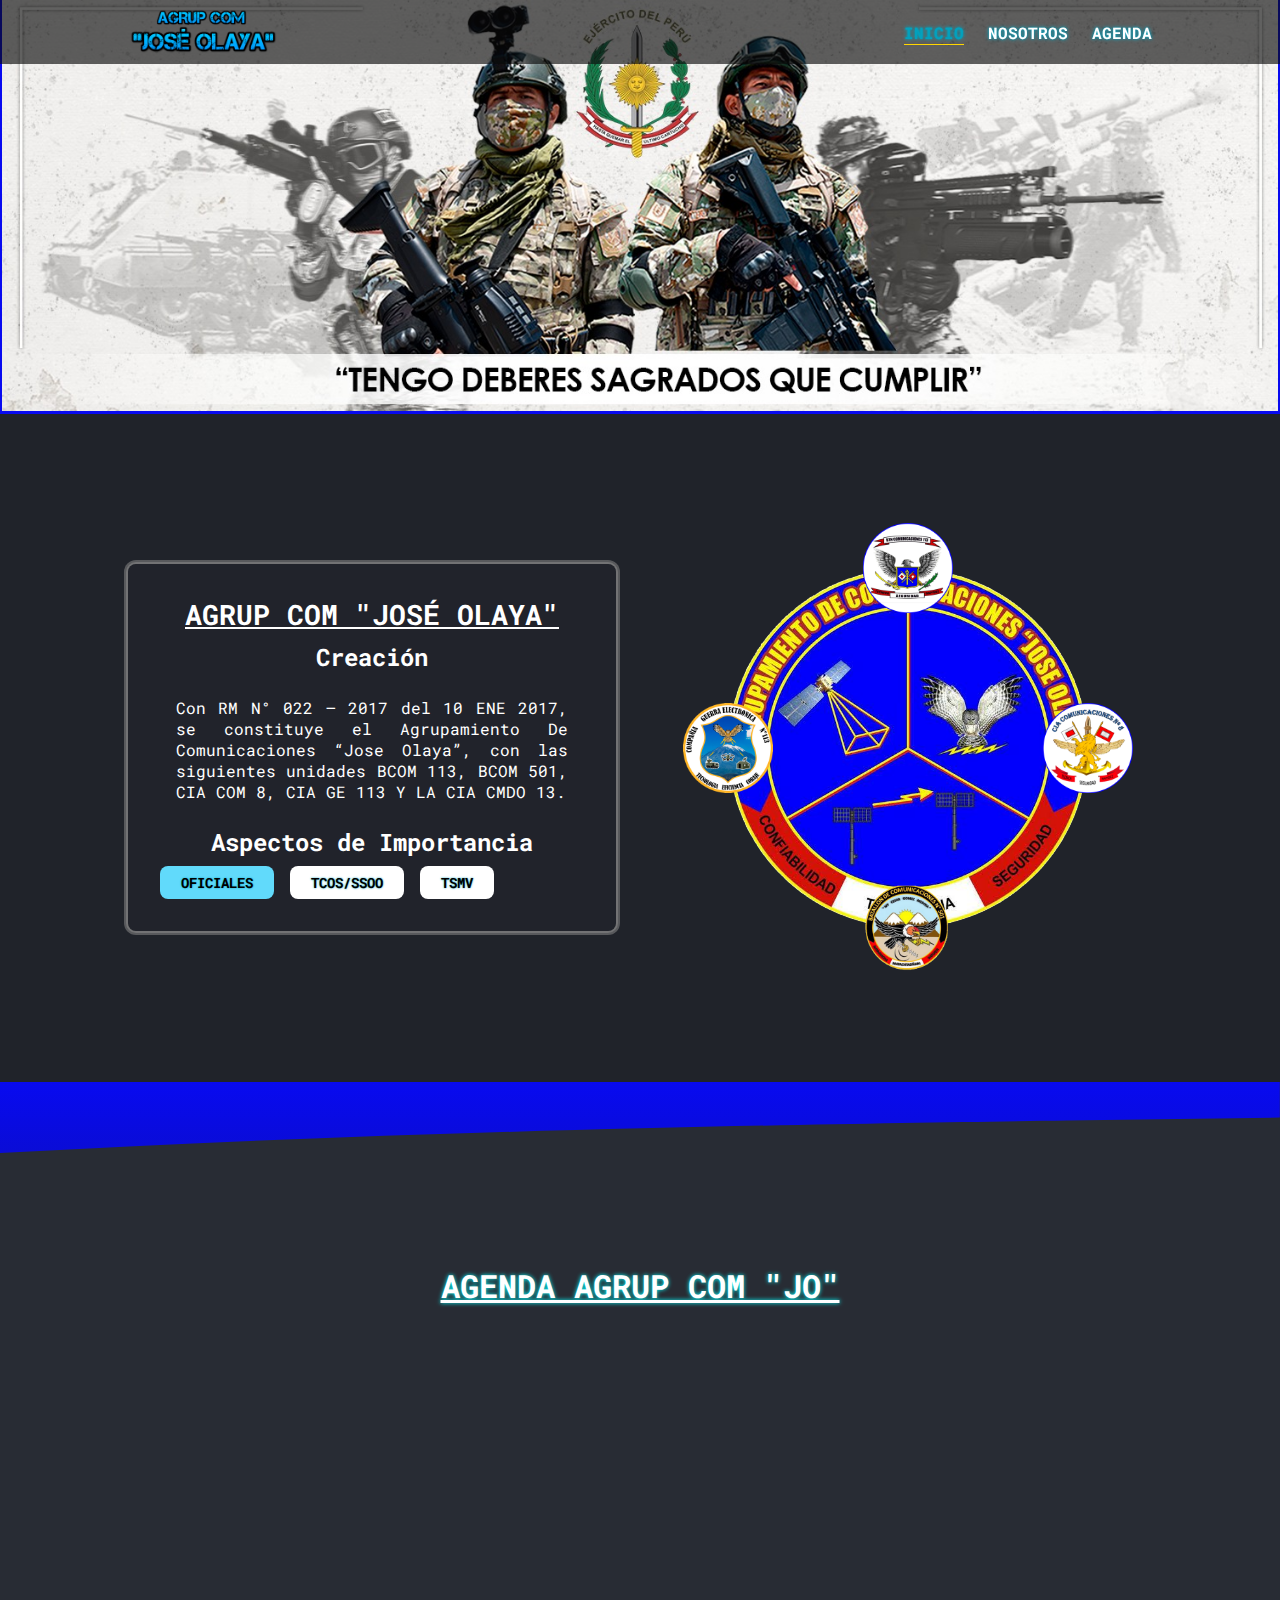
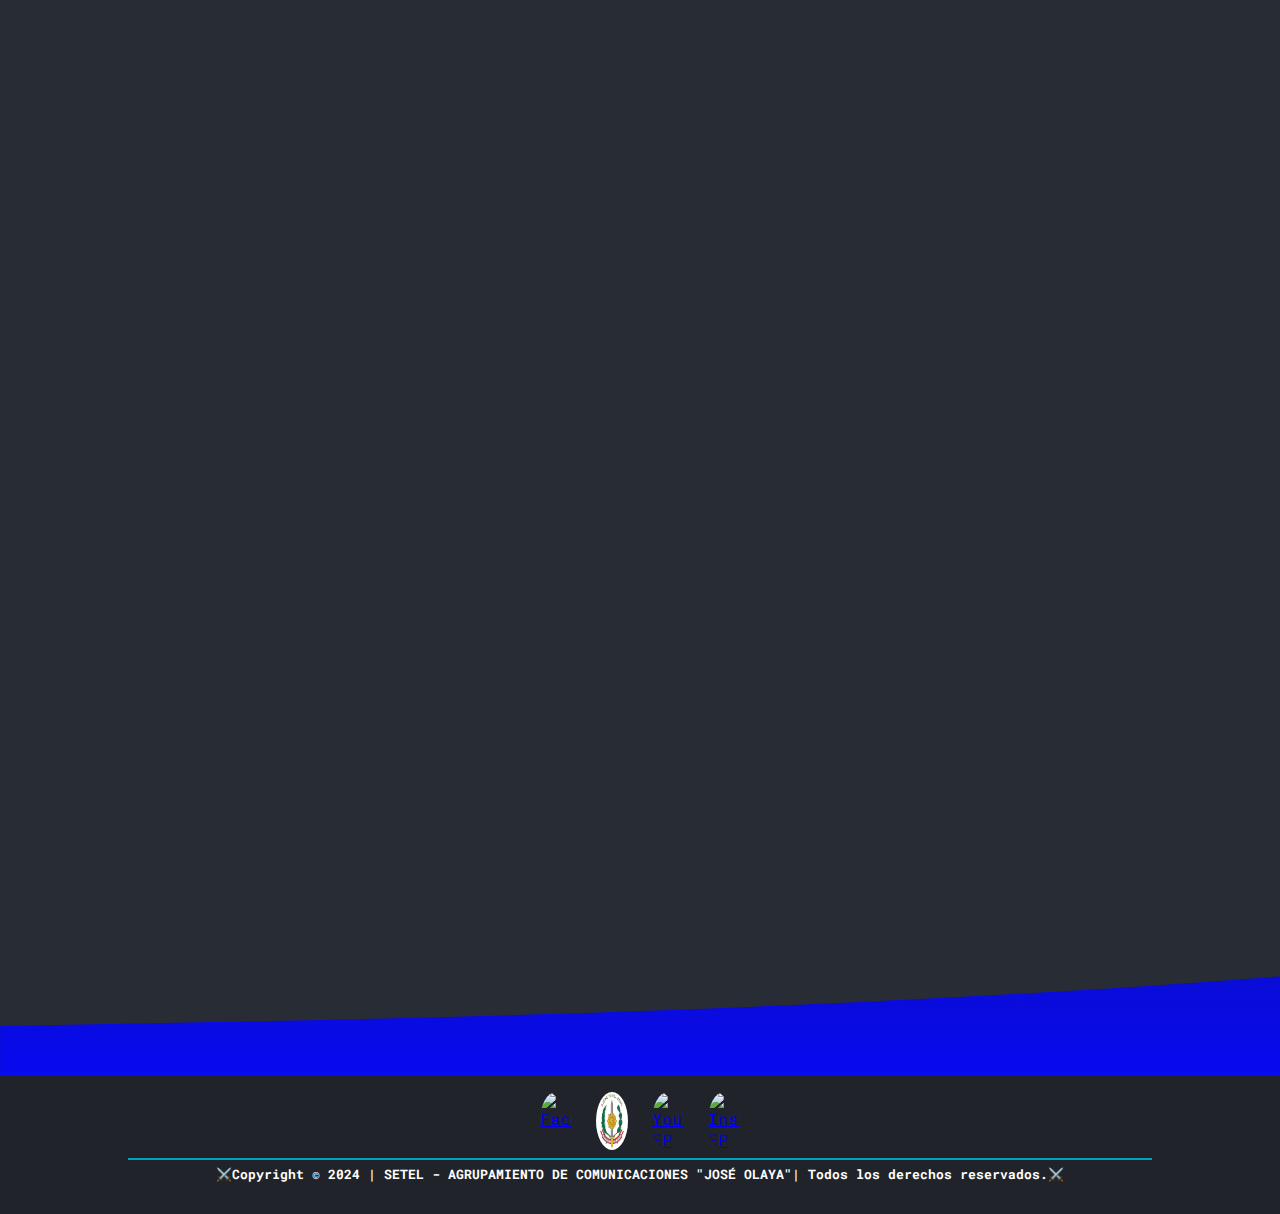
==== commit a12d63c6: "Update index.html" ====
--- a/index.html
+++ b/index.html
@@ -53,8 +53,8 @@
       <div class="profile__container">
         <div class="profile__info">
           <h2 class="profile__info-title">AGRUP COM "JOSÉ OLAYA"</h2>
-          <h1 class="profile__info-subtitle">Sección de Personal</h1>
-          <p class="profile__info-description">Sección encargada del Personal de Oficiales, Técnicos y Sub Oficiales del Agrupamiento de Comunicaciones "José Olaya".</p>
+          <h1 class="profile__info-subtitle">Creación</h1>
+          <p class="profile__info-description">Con RM N° 022 – 2017 del 10 ENE 2017, se constituye el Agrupamiento De Comunicaciones “Jose Olaya”, con las siguientes unidades BCOM 113, BCOM 501, CIA COM 8, CIA GE 113 Y LA CIA CMDO 13.</p>
           <h1 class="profile__info-subtitle">Aspectos de Importancia</h1>
           <div class="profile__info-link-container">
             <a href="docs/1formato-actividad-montepio.pdf" target="_blank" rel="noopener noreferrer" class="profile__info-link">OFICIALES</a>
